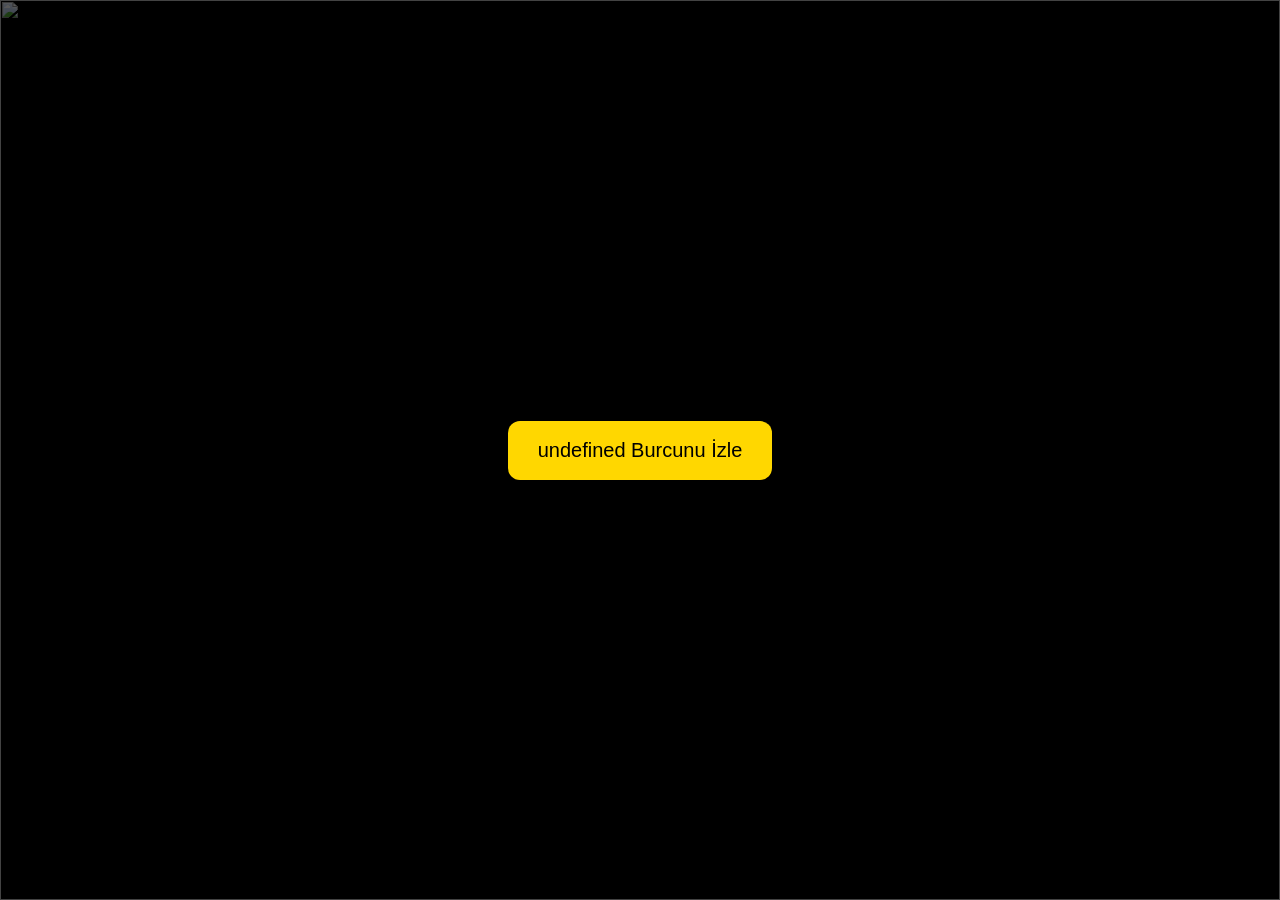
==== akrep/index.html @ f6b7e3e3 "Add files via upload" ====
<!DOCTYPE html>
<html lang="tr">
<head>
<meta charset="UTF-8">
<meta name="viewport" content="width=device-width, initial-scale=1.0">
<title>Burç Deneyimi</title>

<style>
body{
margin:0;
background:black;
display:flex;
justify-content:center;
align-items:center;
height:100vh;
font-family:sans-serif;
color:white;
text-align:center;
}

#bg{
position:fixed;
width:100%;
height:100%;
object-fit:cover;
opacity:0.35;
}

#btn{
padding:18px 30px;
font-size:20px;
background:gold;
border:none;
border-radius:12px;
cursor:pointer;
box-shadow:0 6px 14px rgba(0,0,0,.6);
}

#video{
position:fixed;
top:0;
left:0;
width:100vw;
height:100vh;
background:black;
display:none;
}
</style>
</head>

<body>

<img id="bg">
<button id="btn"></button>
<video id="video" controls playsinline></video>

<script>

// klasör adını al
const burc = window.location.pathname.split("/")[2];

// burç isimleri
const isimler = {
koc:"Koç",
boga:"Boğa",
ikizler:"İkizler",
yengec:"Yengeç",
aslan:"Aslan",
basak:"Başak",
terazi:"Terazi",
akrep:"Akrep",
yay:"Yay",
oglak:"Oğlak",
kova:"Kova",
balik:"Balık"
};

// elementler
const btn = document.getElementById("btn");
const video = document.getElementById("video");
const bg = document.getElementById("bg");

// dosyaları otomatik bağla
video.src = burc + ".mp4";
bg.src = burc + ".jpg";

// buton yazısı
btn.innerText = isimler[burc] + " Burcunu İzle";

// tıklayınca video
btn.onclick = ()=>{
video.style.display = "block";
video.play();
};

// bitince kapat
video.onended = ()=>{
video.style.display = "none";
};

</script>

</body>
</html>
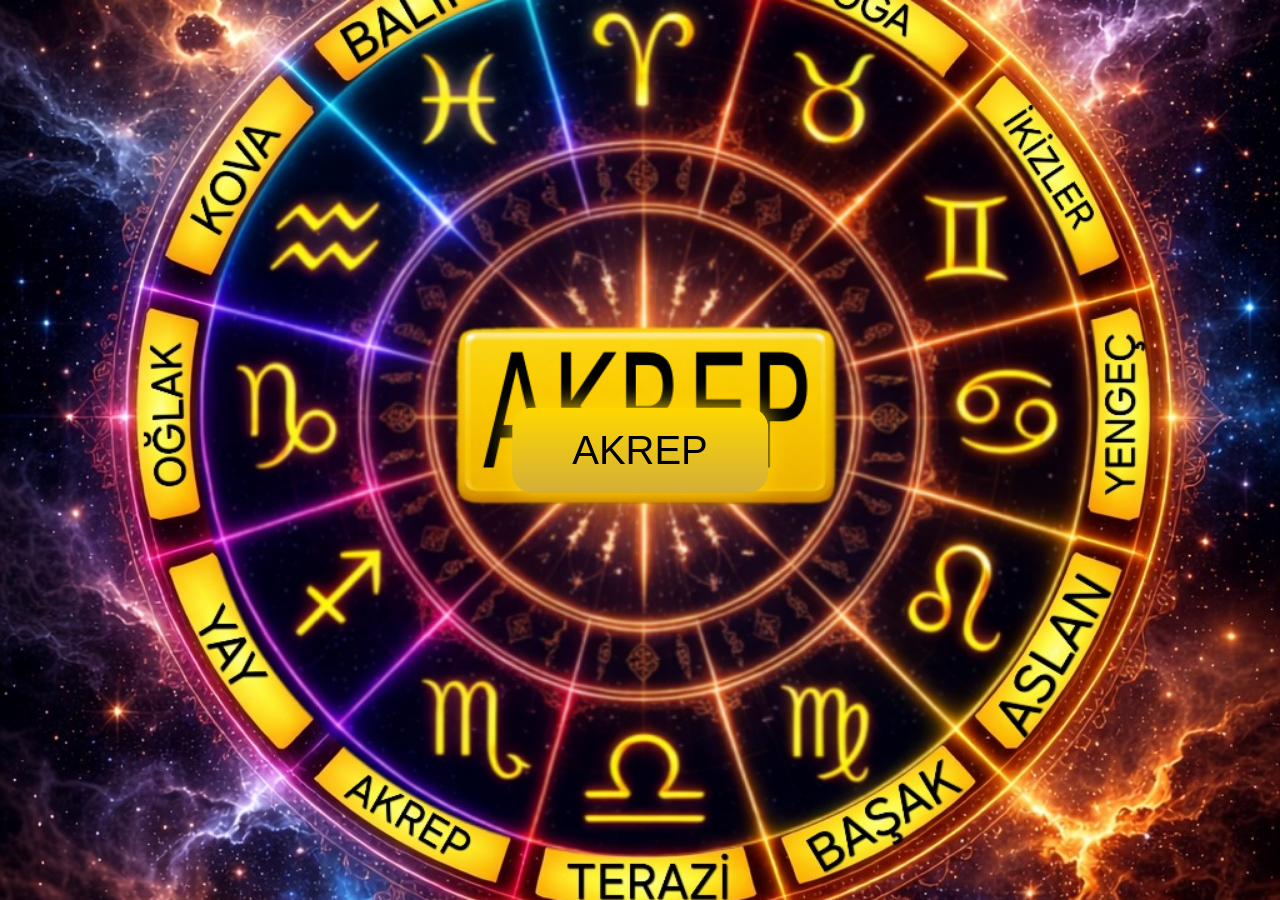
==== commit d3b369e4: "Update index.html" ====
--- a/akrep/index.html
+++ b/akrep/index.html
@@ -1,104 +1,21 @@
 <!DOCTYPE html>
 <html lang="tr">
-<head>
-<meta charset="UTF-8">
-<meta name="viewport" content="width=device-width, initial-scale=1.0">
-<title>Burç Deneyimi</title>
-
+<head><meta charset="UTF-8"><title>Akrep</title>
 <style>
-body{
-margin:0;
-background:black;
-display:flex;
-justify-content:center;
-align-items:center;
-height:100vh;
-font-family:sans-serif;
-color:white;
-text-align:center;
-}
-
-#bg{
-position:fixed;
-width:100%;
-height:100%;
-object-fit:cover;
-opacity:0.35;
-}
-
-#btn{
-padding:18px 30px;
-font-size:20px;
-background:gold;
-border:none;
-border-radius:12px;
-cursor:pointer;
-box-shadow:0 6px 14px rgba(0,0,0,.6);
-}
-
-#video{
-position:fixed;
-top:0;
-left:0;
-width:100vw;
-height:100vh;
-background:black;
-display:none;
-}
-</style>
-</head>
-
+body{margin:0;overflow:hidden;}
+.bg{position:fixed;width:100%;height:100%;object-fit:cover;}
+button{position:absolute;top:50%;left:50%;transform:translate(-50%,-50%);
+background:linear-gradient(#FFD700,#D4AF37);
+font-size:40px;padding:20px 60px;border-radius:20px;border:none;cursor:pointer;box-shadow:0 0 25px gold;}
+video{position:fixed;width:100%;height:100%;display:none;background:black;}
+</style></head>
 <body>
-
-<img id="bg">
-<button id="btn"></button>
-<video id="video" controls playsinline></video>
-
+<img src="akrep.jpg" class="bg">
+<button onclick="play()">AKREP</button>
+<video id="v" controls></video>
 <script>
-
-// klasör adını al
-const burc = window.location.pathname.split("/")[2];
-
-// burç isimleri
-const isimler = {
-koc:"Koç",
-boga:"Boğa",
-ikizler:"İkizler",
-yengec:"Yengeç",
-aslan:"Aslan",
-basak:"Başak",
-terazi:"Terazi",
-akrep:"Akrep",
-yay:"Yay",
-oglak:"Oğlak",
-kova:"Kova",
-balik:"Balık"
-};
-
-// elementler
-const btn = document.getElementById("btn");
-const video = document.getElementById("video");
-const bg = document.getElementById("bg");
-
-// dosyaları otomatik bağla
-video.src = burc + ".mp4";
-bg.src = burc + ".jpg";
-
-// buton yazısı
-btn.innerText = isimler[burc] + " Burcunu İzle";
-
-// tıklayınca video
-btn.onclick = ()=>{
-video.style.display = "block";
-video.play();
-};
-
-// bitince kapat
-video.onended = ()=>{
-video.style.display = "none";
-};
-
+function play(){v.src="akrep.mp4";v.style.display="block";v.play();}
+v.onclick=()=>{v.pause();v.style.display="none";}
 </script>
-
 </body>
-</html>+</html>
